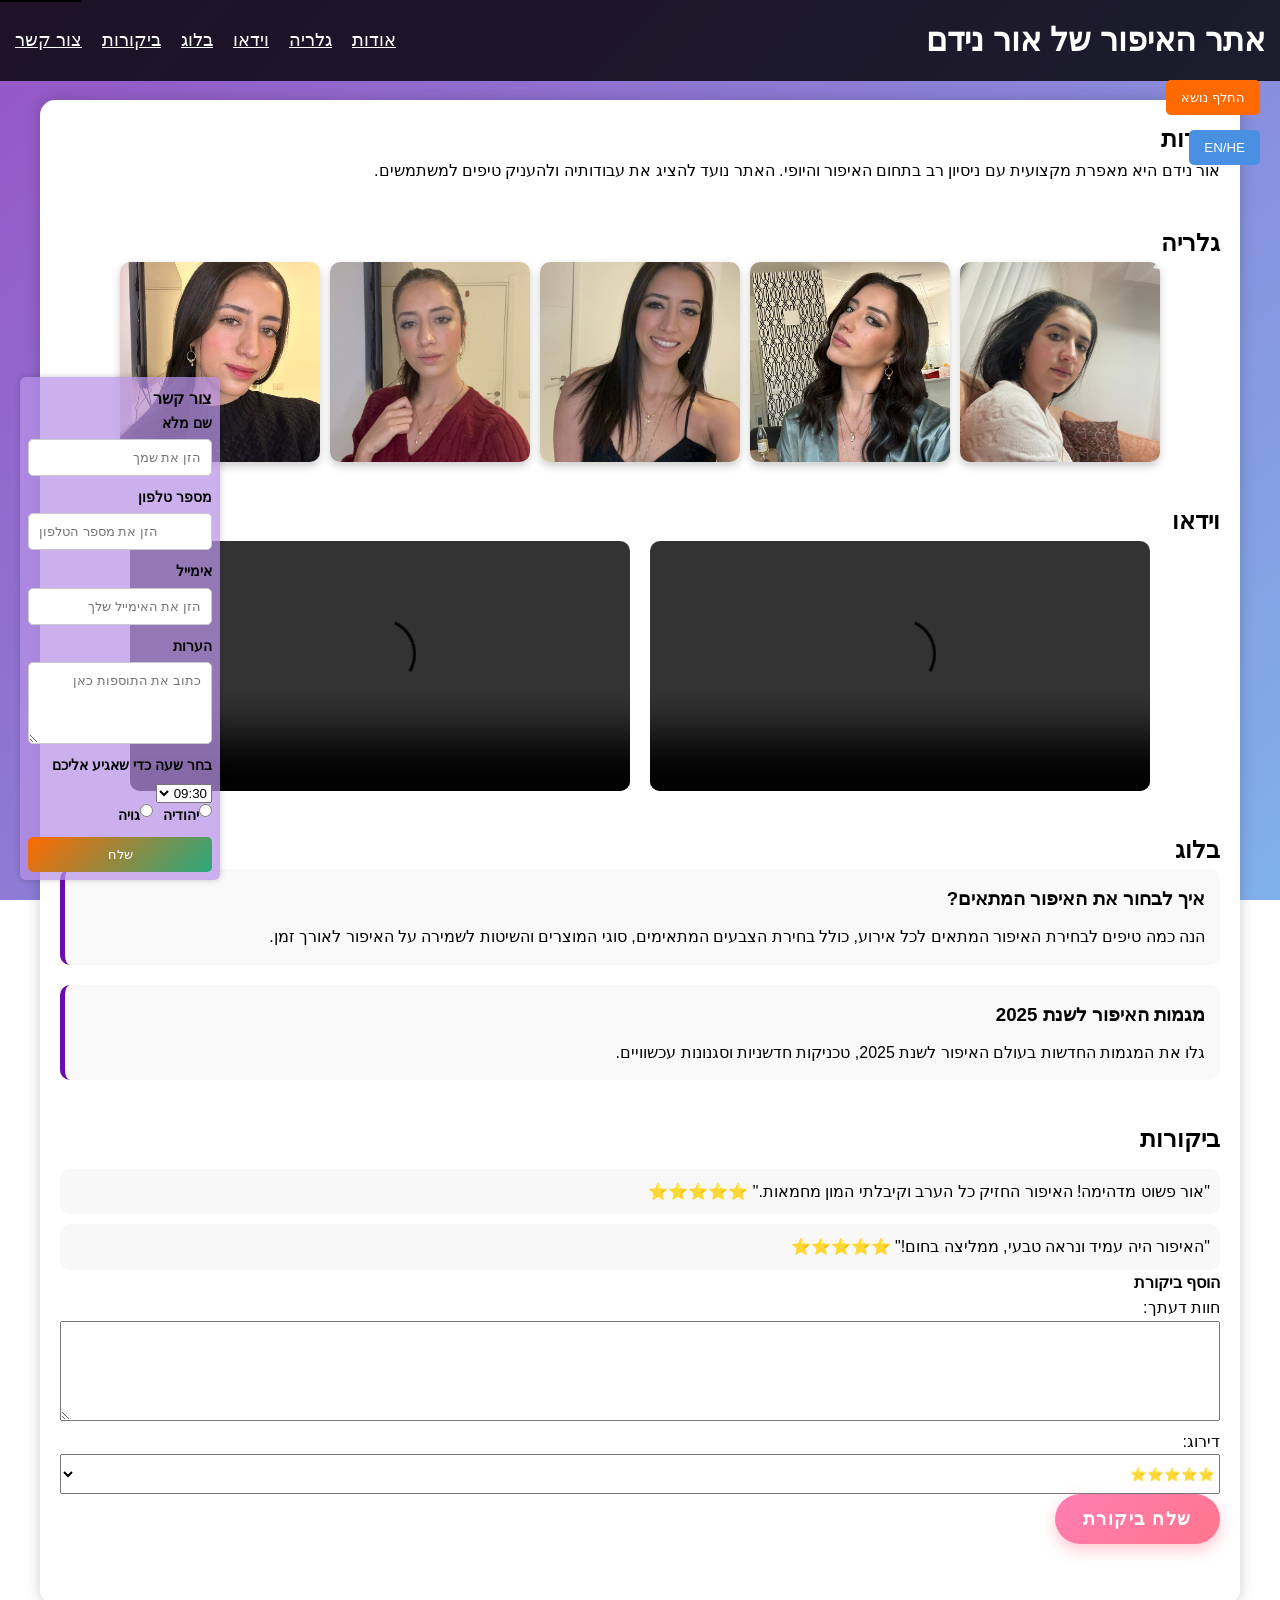
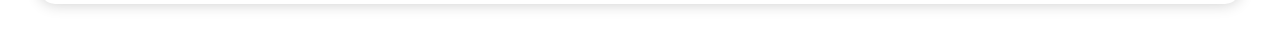
==== אתר/index.html @ 0e1a85c6 "Update and rename Index.html to index.html" ====
<!DOCTYPE html>
<html lang="he" dir="rtl">
<head>
    <meta charset="UTF-8">
    <meta name="viewport" content="width=device-width, initial-scale=1.0">
    <meta http-equiv="X-UA-Compatible" content="IE=edge">
    <title>אתר איפור מקצועי - גרסה מתקדמת</title>
    <!-- Inline CSS with accessibility, advanced features, and mobile responsiveness -->
    <style>
        /* 1 */ /* Reset and base styles */
        * {
            margin: 0;
            padding: 0;
            box-sizing: border-box;
            font-family: Arial, sans-serif;
        }
        /* 6 */ 
        /* Body styles */
        body {
          background: linear-gradient(135deg, rgba(106, 13, 173, 0.7), rgba(74, 144, 226, 0.7)), 
                      url('orimage.jpg'); /* החלף בכתובת התמונה שלך */
          background-size: cover; /* התאמת התמונה לגודל המסך */
          background-position: center; /* מיקום התמונה במרכז */
          background-attachment: fixed; /* תמונה קבועה בגלילה */
          color: #fff;
          line-height: 1.6;
          overflow-x: hidden;
          font-family: 'Arial', sans-serif;
}

        /* 12 */
        /* Skip Link for Accessibility */
        .skip-link {
            position: absolute;
            top: -40px;
            left: 0;
            background: #000;
            color: #fff;
            padding: 8px;
            z-index: 100;
            transition: top 0.3s;
        }
        .skip-link:focus {
            top: 0;
        }
        /* 21 */
        /* Header styles */
        header {
            background: rgba(0, 0, 0, 0.8);
            padding: 15px;
            position: fixed;
            width: 100%;
            top: 0;
            left: 0;
            z-index: 1000;
            display: flex;
            align-items: center;
            justify-content: space-between;
        }
        /* 29 */
        /* Hamburger Menu styles for mobile */
        #hamburger {
            display: none;
            background: none;
            border: none;
            font-size: 24px;
            color: #fff;
            cursor: pointer;
        }
        /* 35 */
        /* Navigation styles */
        nav {
            margin-top: 0;
        }
        nav ul {
            list-style: none;
            display: flex;
            gap: 20px;
        }
        nav a {
            color: #fff;
            font-size: 18px;
            transition: color 0.3s;
        }
        nav a:hover,
        nav a:focus {
            color: #ffcc00;
        }
        /* 47 */
        /* Main content area */
        main {
            max-width: 1200px;
            margin: 100px auto 40px auto;
            background: #fff;
            color: #000;
            padding: 20px;
            border-radius: 15px;
            box-shadow: 0 0 15px rgba(0, 0, 0, 0.2);
        }
        /* 56 */
        /* Sections styling */
        section {
            margin-bottom: 40px;
        }
        /* 60 */
        /* Gallery styles */
        
    .gallery {
        display: flex;
        flex-wrap: wrap;
        justify-content: center;
        gap: 10px; /* מרווחים בין התמונות */
    }

    .gallery img {
        width: 200px; /* שנה לגודל הרצוי */
        height: 200px; /* שנה לגודל הרצוי */
        object-fit: cover; /* חיתוך ושמירה על פרופורציה */
        border-radius: 10px; /* אופציונלי - פינות מעוגלות */
        box-shadow: 0 4px 8px rgba(0, 0, 0, 0.2); /* צל כדי להבליט */
        transition: transform 0.3s ease-in-out;
    }

    .gallery img:hover {
        transform: scale(1.1); /* אפקט הגדלה בריחוף */
    }

        .gallery img:hover,
        .gallery img:focus {
            transform: scale(1.1);
        }
        /* 72 */
        /* Video container styles */
        .video-container {
            display: flex;
            flex-wrap: wrap;
            gap: 20px;
            justify-content: center;
        }
        .video-container video {
            width: 100%;
            max-width: 500px;
            border-radius: 10px;
            transition: transform 0.3s;
        }
        .video-container video:hover,
        .video-container video:focus {
            transform: scale(1.05);
        }
        /* 85 */
        /* Blog article styles */
        article {
            margin-bottom: 20px;
            padding: 15px;
            border-left: 5px solid #6a0dad;
            background: #f9f9f9;
            border-radius: 10px;
        }
        article h3 {
            margin-bottom: 10px;
        }
        /* 93 */
        /* Reviews section styles */
        .review {
            background: #f8f8f8;
            padding: 10px;
            border-radius: 10px;
            margin-top: 10px;
        }
        /* 98 */
        /* Floating Contact Form styles */
        .floating-form {
            position: fixed;
            bottom: 20px;
            left: 20px;
            background: #b893e7b9;
            padding: 8px; /* הקטנת הריווח הפנימי עוד יותר */
            border-radius: 6px; /* פינות פחות מעוגלות */
            color: #000;
            box-shadow: 0 0 6px rgba(0, 0, 0, 0.2); /* צל יותר עדין */
            width: 200px; /* הקטנת הרוחב */
            font-size: 14px; /* הקטנת גודל הטקסט */
        }
        .floating-form label {
            display: block;
            margin-bottom: 5px;
            font-weight: bold;
        }
        .floating-form input,
        .floating-form textarea {
            display: block;
            width: 100%;
            margin-bottom: 10px;
            padding: 10px;
            border-radius: 5px;
            border: 1px solid #ccc;
        }
        .radio-group {
              display: flex;
              align-items: center;
              gap: 10px; /* רווח בין האלמנטים */
        }
        .radio-group label {
            display: flex;
            align-items: center;
        }
        .floating-form button {
            background: linear-gradient(135deg, #ff6a00, #2aa87e); /* רקע עם גרדיאנט בזווית של 135 מעלות, מצבע כתום לירוק */
            color: #fff; /* צבע הטקסט - לבן */
            border: none; /* מסיר את המסגרת של הכפתור */
            padding: 10px; /* מוסיף ריווח פנימי בתוך הכפתור */
            width: 100%; /* הכפתור יתפוס את כל הרוחב של האלמנט ההורה שלו */
            border-radius: 5px; /* מעגל את הפינות של הכפתור */
            cursor: pointer; /* משנה את הסמן ליד כאשר מעבירים עליו */
            transition: transform 0.3s; /* מוסיף אנימציה כאשר הכפתור משתנה בגודל (לדוגמה, כאשר לוחצים עליו) */
        }
        .floating-form button:hover,
        .floating-form button:focus {
            transform: scale(1.05);
        }
        /* 121 */
        /* Scroll-to-top button styles */
        #scrollToTop {
            position: fixed;
            bottom: 100px;
            right: 20px;
            background: #6a0dad;
            color: #fff;
            padding: 10px;
            border: none;
            border-radius: 50%;
            cursor: pointer;
            display: none;
            z-index: 1000;
            transition: background 0.3s;
        }
        #scrollToTop:hover,
        #scrollToTop:focus {
            background: #3614cc;    /* כפתור חזרה למעלה  */
        }
        /* 133 */
        /* Modal for gallery images */
        .modal {
            display: none;
            position: fixed;
            z-index: 1500;
            left: 0;
            top: 0;
            width: 100%;
            height: 100%;
            overflow: auto;
            background-color: rgba(0, 0, 0, 0.8);
        }
        .modal-content {
            margin: 5% auto;
            display: block;
            width: 80%;
            max-width: 700px;
            border-radius: 10px;
        }
        .modal-close {
            position: absolute;
            top: 20px;
            right: 35px;
            color: #fff;
            font-size: 40px;
            font-weight: bold;
            transition: color 0.3s;
            cursor: pointer;
        }
        .modal-close:hover,
        .modal-close:focus {
            color: #ff6a00;
        }
        /* 149 */
        /* Theme toggle button styles */
        #themeToggle {
            position: fixed;
            top: 80px;
            right: 20px;
            background: #ff6a00;
            color: #fff;
            padding: 10px 15px;
            border: none;
            border-radius: 5px;
            cursor: pointer;
            z-index: 1000;
            transition: background 0.3s;
        }
        #themeToggle:hover,
        #themeToggle:focus {
            background: #6a0dad;
        }
        /* 158 */
        /* Responsive design for smaller screens */
        @media (max-width: 768px) {
            nav ul {
                display: none;
                flex-direction: column;
                align-items: center;
                width: 100%;
                background: rgba(0, 0, 0, 0.9);
                position: absolute;
                top: 60px;
                left: 0;
            }
            nav ul.active {
                display: flex;
            }
            #hamburger {
                display: block;
            }
            .floating-form {
                width: 90%;
                right: 5%;
            }
            .video-container {
                flex-direction: column;
                align-items: center;
            }
        }
        /* 173 */
        /* Dark theme styles */
        body.dark {
            background: #121212;
            color: #e0e0e0;
        }
        body.dark header {
            background: rgba(0, 0, 0, 0.9);
        }
        body.dark main {
            background: #1e1e1e;
            color: #e0e0e0;
        }
        body.dark .modal-close {
            color: #e0e0e0;
        }
        /* 181 */
    </style>
    <!-- End of CSS -->
</head>
<body>
    <!-- 185: Skip link for accessibility -->
    <a href="#mainContent" class="skip-link">דלג לתוכן</a>
    <!-- 187: Header Section -->
    <header role="banner">
        <h1>אתר האיפור של אור נידם</h1>
        <!-- 190: Hamburger Menu Button for mobile -->
        <button id="hamburger" aria-label="תפריט"><span>&#9776;</span></button>
        <nav role="navigation" aria-label="תפריט ראשי">
            <ul>
                <li><a href="#about">אודות</a></li>
                <li><a href="#gallery">גלריה</a></li>
                <li><a href="#videos">וידאו</a></li>
                <li><a href="#blog">בלוג</a></li>
                <li><a href="#reviews">ביקורות</a></li>
                <li><a href="#contact">צור קשר</a></li>
            </ul>
        </nav>
    </header>
    <!-- 203: Main Content Area -->
    <main id="mainContent">
        <!-- 205: About Section -->
        <section id="about" tabindex="0">
            <h2>אודות</h2>
            <p>אור נידם היא מאפרת מקצועית עם ניסיון רב בתחום האיפור והיופי. האתר נועד להציג את עבודותיה ולהעניק טיפים למשתמשים.</p>
        </section>
        <!-- 211: Gallery Section with modal functionality -->
        <section id="gallery" tabindex="0">
            <h2>גלריה</h2>
            <div class="gallery">
                <img src="orImage.jpg" alt="איפור דוגמנית" loading="lazy" tabindex="0">
                <img src="OrIm.jpg" alt="איפור ערב" loading="lazy" tabindex="0">
                <img src="OrIm2.jpg" alt="איפור כלות" loading="lazy" tabindex="0">
                <img src="OrIm3.jpg" alt="איפור אישי" loading="lazy" tabindex="0">
                <img src="OrIm4.jpg" alt="איפור טבעי" loading="lazy" tabindex="0">
            </div>
        </section>
        <!-- 221: Videos Section -->
        <section id="videos" tabindex="0">
            <h2>וידאו</h2>
            <div class="video-container">
                <video controls aria-label="וידאו הדגמה 1" tabindex="0">
                    <source src="vidOr2.mp4" type="video/mp4">
                    הדפדפן שלך אינו תומך בווידאו.
                </video>
                <video controls aria-label="וידאו הדגמה 2" tabindex="0">
                    <source src="vidOr.mp4" type="video/mp4">
                    הדפדפן שלך אינו תומך בווידאו.
                </video>
            </div>
        </section>
        <!-- 233: Blog Section -->
        <section id="blog" tabindex="0">
            <h2>בלוג</h2>
            <article>
                <h3>איך לבחור את האיפור המתאים?</h3>
                <p>הנה כמה טיפים לבחירת האיפור המתאים לכל אירוע, כולל בחירת הצבעים המתאימים, סוגי המוצרים והשיטות לשמירה על האיפור לאורך זמן.</p>
            </article>
            <article>
                <h3>מגמות האיפור לשנת 2025</h3>
                <p>גלו את המגמות החדשות בעולם האיפור לשנת 2025, טכניקות חדשניות וסגנונות עכשוויים.</p>
            </article>
        </section>
        <!-- 245: Reviews Section -->
        <section id="reviews" tabindex="0">
            <h2>ביקורות</h2>
            <div id="reviews-list">
                <div class="review">
                    <p>"אור פשוט מדהימה! האיפור החזיק כל הערב וקיבלתי המון מחמאות." ⭐⭐⭐⭐⭐</p>
                </div>
                <div class="review">
                    <p>"האיפור היה עמיד ונראה טבעי, ממליצה בחום!" ⭐⭐⭐⭐⭐</p>
                </div>
            </div>
            
            <p><strong>הוסף ביקורת</strong></p>
            <form id="review-form">
                <label for="review-text">חוות דעתך:</label>
                <textarea id="review-text" required style="width: 100%; height: 100px; box-sizing: border-box;"></textarea>

                <label for="rating">דירוג:</label>
                  <select id="rating" required style="width: 100%; height: 40px; box-sizing: border-box;">
                    <option value="5">⭐⭐⭐⭐⭐</option>
                    <option value="4">⭐⭐⭐⭐</option>
                    <option value="3">⭐⭐⭐</option>
                    <option value="2">⭐⭐</option>
                    <option value="1">⭐</option>
                </select>
                
                <button type="submit" style="
            background: linear-gradient(135deg, #ff7eb3, #ff758c);
            color: white;
            font-size: 18px;
            font-weight: bold;
            padding: 14px 28px;
            border: none;
            border-radius: 50px;
            cursor: pointer;
            transition: all 0.4s ease-in-out;
            box-shadow: 0 6px 15px rgba(255, 117, 140, 0.4);
            text-transform: uppercase;
            letter-spacing: 1.5px;
            position: relative;
            overflow: hidden;
        " onmouseover="this.style.background='linear-gradient(135deg, #ff758c, #ff7eb3)'; 
                       this.style.transform='scale(1.1)'; 
                       this.style.boxShadow='0 8px 20px rgba(255, 117, 140, 0.6)';" 
          onmouseout="this.style.background='linear-gradient(135deg, #ff7eb3, #ff758c)'; 
                       this.style.transform='scale(1)'; 
                       this.style.boxShadow='0 6px 15px rgba(255, 117, 140, 0.4)';">
            <span style="position: relative; z-index: 2;">שלח ביקורת</span>
        </button>
            </form>
        </section>        
    </main>
    <!-- 255: Floating Contact Form -->
    <aside class="floating-form" id="contact" aria-label="טופס יצירת קשר">
        <h3>צור קשר</h3>
        <form action="#" method="post" novalidate>
            <label for="fullname">שם מלא</label>
            <input type="text" id="fullname" name="fullname" placeholder="הזן את שמך" required>
            <label for="phone">מספר טלפון</label>
            <input type="tel" id="phone" name="phone" placeholder="הזן את מספר הטלפון" required>
            <label for="email">אימייל</label>
            <input type="email" id="email" name="email" placeholder="הזן את האימייל שלך" required>
            <label for="comments">הערות</label>
            <textarea id="comments" name="comments" placeholder="כתוב את התוספות כאן" rows="4"></textarea>
            <label for="comments">בחר שעה כדי שאגיע אליכם</label>
            <select name="country" id="country">
                <option value="09:30">09:30</option>
                <option value="10:30">10:30</option>
                <option value="11:30">11:30</option>
                <option value="12:30">12:30</option>
                <option value="13:30">13:30</option>
                <option value="14:30">14:30</option>
                <option value="15:30">15:30</option>
                <option value="16:30">16:30</option>
                <option value="17:30">17:30</option>
                <option value="18:30">18:30</option>
                <option value="19:30">19:30</option>
                <option value="20:30">20:30</option>
            </select>
            <div class="radio-group">
                <label><input type="radio" name="gender" value="male"> יהודיה</label>
                <label><input type="radio" name="gender" value="female"> גויה</label>
            </div>
            <label for="comments"></label>
            <button type="submit">שלח</button>
        </form>
    </aside>
    <!-- 268: Scroll-to-top button -->
    <button id="scrollToTop" aria-label="חזרה למעלה">↑</button>
    <!-- 270: Modal for Gallery Images -->
    <div id="imageModal" class="modal" role="dialog" aria-modal="true" aria-labelledby="modalTitle">
        <span class="modal-close" id="modalClose" aria-label="סגור">&times;</span>
        <img class="modal-content" id="modalImage" alt="תצוגה מוגדלת">
    </div>
    <!-- 276: Theme Toggle Button -->
    <button id="themeToggle" aria-label="החלף נושא">החלף נושא</button>
    <!-- 278: JavaScript for interactivity -->
    <script>
          document.getElementById("review-form").addEventListener("submit", function(event) {
        event.preventDefault();
        
        let reviewText = document.getElementById("review-text").value;
        let rating = document.getElementById("rating").value;
        
        if (reviewText.trim() !== "") {
            let reviewDiv = document.createElement("div");
            reviewDiv.classList.add("review");
            reviewDiv.innerHTML = `<p>"${reviewText}" ${'⭐'.repeat(rating)}</p>`;
            
            document.getElementById("reviews-list").appendChild(reviewDiv);
            
            document.getElementById("review-form").reset();
        }
    });
        // Theme toggle functionality
        const themeToggle = document.getElementById('themeToggle');
        themeToggle.addEventListener('click', () => {
            document.body.classList.toggle('dark');
        });
        // Scroll-to-top functionality
        const scrollToTopBtn = document.getElementById('scrollToTop');
        window.addEventListener('scroll', () => {
            if (window.pageYOffset > 300) {
                scrollToTopBtn.style.display = 'block';
            } else {
                scrollToTopBtn.style.display = 'none';
            }
        });
        scrollToTopBtn.addEventListener('click', () => {
            window.scrollTo({ top: 0, behavior: 'smooth' });
        });
        // Gallery modal functionality
        const modal = document.getElementById('imageModal');
        const modalImg = document.getElementById('modalImage');
        const modalClose = document.getElementById('modalClose');
        const galleryImages = document.querySelectorAll('.gallery img');
        galleryImages.forEach(img => {
            img.addEventListener('click', () => {
                modal.style.display = 'block';
                modalImg.src = img.src;
            });
            img.addEventListener('keypress', (e) => {
                if (e.key === 'Enter') {
                    modal.style.display = 'block';
                    modalImg.src = img.src;
                }
            });
        });
        modalClose.addEventListener('click', () => {
            modal.style.display = 'none';
        });
        modal.addEventListener('click', (e) => {
            if (e.target === modal) {
                modal.style.display = 'none';
            }
        });
        // Form validation
        const form = document.querySelector('.floating-form form');
        form.addEventListener('submit', (e) => {
            e.preventDefault();
            const fullname = document.getElementById('fullname');
            const phone = document.getElementById('phone');
            const email = document.getElementById('email');
            if (!fullname.value || !phone.value || !email.value) {
                alert('אנא מלא את כל השדות החיוניים.');
                return;
            }
            alert('הטופס נשלח בהצלחה!');
            form.reset();
        });
        // Accessibility: focus management for modal
        modal.addEventListener('keydown', (e) => {
            if (e.key === 'Escape') {
                modal.style.display = 'none';
            }
        });
        // Language toggle (Hebrew/English)
        const languageToggle = document.createElement('button');
        languageToggle.id = 'languageToggle';
        languageToggle.innerText = 'EN/HE';
        languageToggle.style.position = 'fixed';
        languageToggle.style.top = '130px';
        languageToggle.style.right = '20px';
        languageToggle.style.background = '#4a90e2';
        languageToggle.style.color = '#fff';
        languageToggle.style.padding = '10px 15px';
        languageToggle.style.border = 'none';
        languageToggle.style.borderRadius = '5px';
        languageToggle.style.cursor = 'pointer';
        languageToggle.addEventListener('click', () => {
            document.documentElement.lang = document.documentElement.lang === 'he' ? 'en' : 'he';
            alert('שפת האתר הוחלפה ל' + (document.documentElement.lang === 'he' ? 'עברית' : 'אנגלית'));
        });
        document.body.appendChild(languageToggle);
        // Hamburger menu functionality for mobile
        const hamburger = document.getElementById('hamburger');
        const navUl = document.querySelector('nav ul');
        hamburger.addEventListener('click', () => {
            navUl.classList.toggle('active');
        });
    </script>
    <!-- End of JavaScript -->
    
</body>
</html>
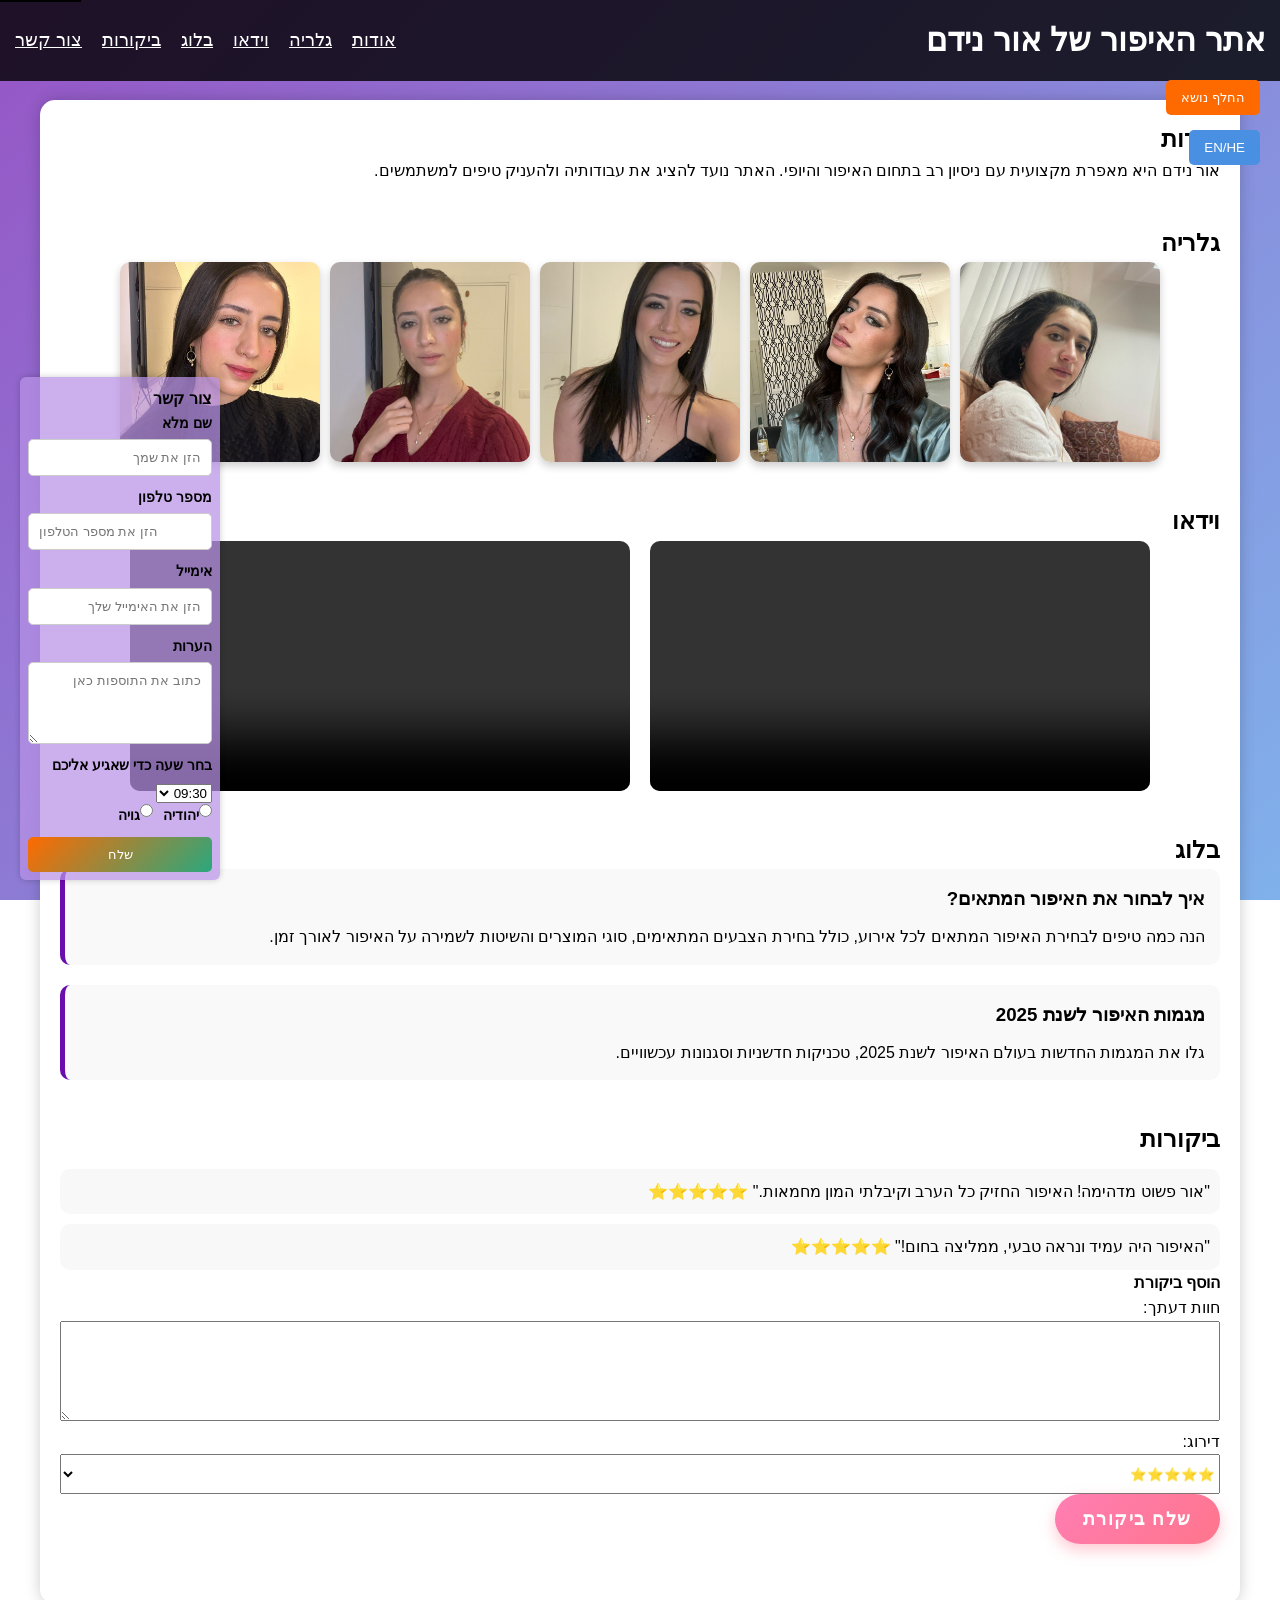
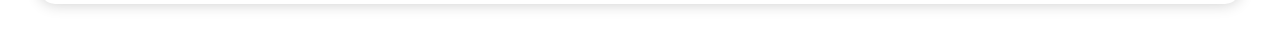
==== commit 9c7bb4fe: "חילוק לקבצים" ====
--- a/אתר/index.html
+++ b/אתר/index.html
@@ -1,343 +1,12 @@
 <!DOCTYPE html>
 <html lang="he" dir="rtl">
 <head>
+    <link rel="stylesheet" href="./style.css">
     <meta charset="UTF-8">
     <meta name="viewport" content="width=device-width, initial-scale=1.0">
     <meta http-equiv="X-UA-Compatible" content="IE=edge">
     <title>אתר איפור מקצועי - גרסה מתקדמת</title>
-    <!-- Inline CSS with accessibility, advanced features, and mobile responsiveness -->
-    <style>
-        /* 1 */ /* Reset and base styles */
-        * {
-            margin: 0;
-            padding: 0;
-            box-sizing: border-box;
-            font-family: Arial, sans-serif;
-        }
-        /* 6 */ 
-        /* Body styles */
-        body {
-          background: linear-gradient(135deg, rgba(106, 13, 173, 0.7), rgba(74, 144, 226, 0.7)), 
-                      url('orimage.jpg'); /* החלף בכתובת התמונה שלך */
-          background-size: cover; /* התאמת התמונה לגודל המסך */
-          background-position: center; /* מיקום התמונה במרכז */
-          background-attachment: fixed; /* תמונה קבועה בגלילה */
-          color: #fff;
-          line-height: 1.6;
-          overflow-x: hidden;
-          font-family: 'Arial', sans-serif;
-}
-
-        /* 12 */
-        /* Skip Link for Accessibility */
-        .skip-link {
-            position: absolute;
-            top: -40px;
-            left: 0;
-            background: #000;
-            color: #fff;
-            padding: 8px;
-            z-index: 100;
-            transition: top 0.3s;
-        }
-        .skip-link:focus {
-            top: 0;
-        }
-        /* 21 */
-        /* Header styles */
-        header {
-            background: rgba(0, 0, 0, 0.8);
-            padding: 15px;
-            position: fixed;
-            width: 100%;
-            top: 0;
-            left: 0;
-            z-index: 1000;
-            display: flex;
-            align-items: center;
-            justify-content: space-between;
-        }
-        /* 29 */
-        /* Hamburger Menu styles for mobile */
-        #hamburger {
-            display: none;
-            background: none;
-            border: none;
-            font-size: 24px;
-            color: #fff;
-            cursor: pointer;
-        }
-        /* 35 */
-        /* Navigation styles */
-        nav {
-            margin-top: 0;
-        }
-        nav ul {
-            list-style: none;
-            display: flex;
-            gap: 20px;
-        }
-        nav a {
-            color: #fff;
-            font-size: 18px;
-            transition: color 0.3s;
-        }
-        nav a:hover,
-        nav a:focus {
-            color: #ffcc00;
-        }
-        /* 47 */
-        /* Main content area */
-        main {
-            max-width: 1200px;
-            margin: 100px auto 40px auto;
-            background: #fff;
-            color: #000;
-            padding: 20px;
-            border-radius: 15px;
-            box-shadow: 0 0 15px rgba(0, 0, 0, 0.2);
-        }
-        /* 56 */
-        /* Sections styling */
-        section {
-            margin-bottom: 40px;
-        }
-        /* 60 */
-        /* Gallery styles */
-        
-    .gallery {
-        display: flex;
-        flex-wrap: wrap;
-        justify-content: center;
-        gap: 10px; /* מרווחים בין התמונות */
-    }
-
-    .gallery img {
-        width: 200px; /* שנה לגודל הרצוי */
-        height: 200px; /* שנה לגודל הרצוי */
-        object-fit: cover; /* חיתוך ושמירה על פרופורציה */
-        border-radius: 10px; /* אופציונלי - פינות מעוגלות */
-        box-shadow: 0 4px 8px rgba(0, 0, 0, 0.2); /* צל כדי להבליט */
-        transition: transform 0.3s ease-in-out;
-    }
-
-    .gallery img:hover {
-        transform: scale(1.1); /* אפקט הגדלה בריחוף */
-    }
-
-        .gallery img:hover,
-        .gallery img:focus {
-            transform: scale(1.1);
-        }
-        /* 72 */
-        /* Video container styles */
-        .video-container {
-            display: flex;
-            flex-wrap: wrap;
-            gap: 20px;
-            justify-content: center;
-        }
-        .video-container video {
-            width: 100%;
-            max-width: 500px;
-            border-radius: 10px;
-            transition: transform 0.3s;
-        }
-        .video-container video:hover,
-        .video-container video:focus {
-            transform: scale(1.05);
-        }
-        /* 85 */
-        /* Blog article styles */
-        article {
-            margin-bottom: 20px;
-            padding: 15px;
-            border-left: 5px solid #6a0dad;
-            background: #f9f9f9;
-            border-radius: 10px;
-        }
-        article h3 {
-            margin-bottom: 10px;
-        }
-        /* 93 */
-        /* Reviews section styles */
-        .review {
-            background: #f8f8f8;
-            padding: 10px;
-            border-radius: 10px;
-            margin-top: 10px;
-        }
-        /* 98 */
-        /* Floating Contact Form styles */
-        .floating-form {
-            position: fixed;
-            bottom: 20px;
-            left: 20px;
-            background: #b893e7b9;
-            padding: 8px; /* הקטנת הריווח הפנימי עוד יותר */
-            border-radius: 6px; /* פינות פחות מעוגלות */
-            color: #000;
-            box-shadow: 0 0 6px rgba(0, 0, 0, 0.2); /* צל יותר עדין */
-            width: 200px; /* הקטנת הרוחב */
-            font-size: 14px; /* הקטנת גודל הטקסט */
-        }
-        .floating-form label {
-            display: block;
-            margin-bottom: 5px;
-            font-weight: bold;
-        }
-        .floating-form input,
-        .floating-form textarea {
-            display: block;
-            width: 100%;
-            margin-bottom: 10px;
-            padding: 10px;
-            border-radius: 5px;
-            border: 1px solid #ccc;
-        }
-        .radio-group {
-              display: flex;
-              align-items: center;
-              gap: 10px; /* רווח בין האלמנטים */
-        }
-        .radio-group label {
-            display: flex;
-            align-items: center;
-        }
-        .floating-form button {
-            background: linear-gradient(135deg, #ff6a00, #2aa87e); /* רקע עם גרדיאנט בזווית של 135 מעלות, מצבע כתום לירוק */
-            color: #fff; /* צבע הטקסט - לבן */
-            border: none; /* מסיר את המסגרת של הכפתור */
-            padding: 10px; /* מוסיף ריווח פנימי בתוך הכפתור */
-            width: 100%; /* הכפתור יתפוס את כל הרוחב של האלמנט ההורה שלו */
-            border-radius: 5px; /* מעגל את הפינות של הכפתור */
-            cursor: pointer; /* משנה את הסמן ליד כאשר מעבירים עליו */
-            transition: transform 0.3s; /* מוסיף אנימציה כאשר הכפתור משתנה בגודל (לדוגמה, כאשר לוחצים עליו) */
-        }
-        .floating-form button:hover,
-        .floating-form button:focus {
-            transform: scale(1.05);
-        }
-        /* 121 */
-        /* Scroll-to-top button styles */
-        #scrollToTop {
-            position: fixed;
-            bottom: 100px;
-            right: 20px;
-            background: #6a0dad;
-            color: #fff;
-            padding: 10px;
-            border: none;
-            border-radius: 50%;
-            cursor: pointer;
-            display: none;
-            z-index: 1000;
-            transition: background 0.3s;
-        }
-        #scrollToTop:hover,
-        #scrollToTop:focus {
-            background: #3614cc;    /* כפתור חזרה למעלה  */
-        }
-        /* 133 */
-        /* Modal for gallery images */
-        .modal {
-            display: none;
-            position: fixed;
-            z-index: 1500;
-            left: 0;
-            top: 0;
-            width: 100%;
-            height: 100%;
-            overflow: auto;
-            background-color: rgba(0, 0, 0, 0.8);
-        }
-        .modal-content {
-            margin: 5% auto;
-            display: block;
-            width: 80%;
-            max-width: 700px;
-            border-radius: 10px;
-        }
-        .modal-close {
-            position: absolute;
-            top: 20px;
-            right: 35px;
-            color: #fff;
-            font-size: 40px;
-            font-weight: bold;
-            transition: color 0.3s;
-            cursor: pointer;
-        }
-        .modal-close:hover,
-        .modal-close:focus {
-            color: #ff6a00;
-        }
-        /* 149 */
-        /* Theme toggle button styles */
-        #themeToggle {
-            position: fixed;
-            top: 80px;
-            right: 20px;
-            background: #ff6a00;
-            color: #fff;
-            padding: 10px 15px;
-            border: none;
-            border-radius: 5px;
-            cursor: pointer;
-            z-index: 1000;
-            transition: background 0.3s;
-        }
-        #themeToggle:hover,
-        #themeToggle:focus {
-            background: #6a0dad;
-        }
-        /* 158 */
-        /* Responsive design for smaller screens */
-        @media (max-width: 768px) {
-            nav ul {
-                display: none;
-                flex-direction: column;
-                align-items: center;
-                width: 100%;
-                background: rgba(0, 0, 0, 0.9);
-                position: absolute;
-                top: 60px;
-                left: 0;
-            }
-            nav ul.active {
-                display: flex;
-            }
-            #hamburger {
-                display: block;
-            }
-            .floating-form {
-                width: 90%;
-                right: 5%;
-            }
-            .video-container {
-                flex-direction: column;
-                align-items: center;
-            }
-        }
-        /* 173 */
-        /* Dark theme styles */
-        body.dark {
-            background: #121212;
-            color: #e0e0e0;
-        }
-        body.dark header {
-            background: rgba(0, 0, 0, 0.9);
-        }
-        body.dark main {
-            background: #1e1e1e;
-            color: #e0e0e0;
-        }
-        body.dark .modal-close {
-            color: #e0e0e0;
-        }
-        /* 181 */
-    </style>
-    <!-- End of CSS -->
+  
 </head>
 <body>
     <!-- 185: Skip link for accessibility -->
--- a/אתר/style.css
+++ b/אתר/style.css
@@ -0,0 +1,329 @@
+ /* 1 */ /* Reset and base styles */
+ * {
+    margin: 0;
+    padding: 0;
+    box-sizing: border-box;
+    font-family: Arial, sans-serif;
+}
+/* 6 */ 
+/* Body styles */
+body {
+  background: linear-gradient(135deg, rgba(106, 13, 173, 0.7), rgba(74, 144, 226, 0.7)), 
+              url('orimage.jpg'); /* החלף בכתובת התמונה שלך */
+  background-size: cover; /* התאמת התמונה לגודל המסך */
+  background-position: center; /* מיקום התמונה במרכז */
+  background-attachment: fixed; /* תמונה קבועה בגלילה */
+  color: #fff;
+  line-height: 1.6;
+  overflow-x: hidden;
+  font-family: 'Arial', sans-serif;
+}
+
+/* 12 */
+/* Skip Link for Accessibility */
+.skip-link {
+    position: absolute;
+    top: -40px;
+    left: 0;
+    background: #000;
+    color: #fff;
+    padding: 8px;
+    z-index: 100;
+    transition: top 0.3s;
+}
+.skip-link:focus {
+    top: 0;
+}
+/* 21 */
+/* Header styles */
+header {
+    background: rgba(0, 0, 0, 0.8);
+    padding: 15px;
+    position: fixed;
+    width: 100%;
+    top: 0;
+    left: 0;
+    z-index: 1000;
+    display: flex;
+    align-items: center;
+    justify-content: space-between;
+}
+/* 29 */
+/* Hamburger Menu styles for mobile */
+#hamburger {
+    display: none;
+    background: none;
+    border: none;
+    font-size: 24px;
+    color: #fff;
+    cursor: pointer;
+}
+/* 35 */
+/* Navigation styles */
+nav {
+    margin-top: 0;
+}
+nav ul {
+    list-style: none;
+    display: flex;
+    gap: 20px;
+}
+nav a {
+    color: #fff;
+    font-size: 18px;
+    transition: color 0.3s;
+}
+nav a:hover,
+nav a:focus {
+    color: #ffcc00;
+}
+/* 47 */
+/* Main content area */
+main {
+    max-width: 1200px;
+    margin: 100px auto 40px auto;
+    background: #fff;
+    color: #000;
+    padding: 20px;
+    border-radius: 15px;
+    box-shadow: 0 0 15px rgba(0, 0, 0, 0.2);
+}
+/* 56 */
+/* Sections styling */
+section {
+    margin-bottom: 40px;
+}
+/* 60 */
+/* Gallery styles */
+
+.gallery {
+display: flex;
+flex-wrap: wrap;
+justify-content: center;
+gap: 10px; /* מרווחים בין התמונות */
+}
+
+.gallery img {
+width: 200px; /* שנה לגודל הרצוי */
+height: 200px; /* שנה לגודל הרצוי */
+object-fit: cover; /* חיתוך ושמירה על פרופורציה */
+border-radius: 10px; /* אופציונלי - פינות מעוגלות */
+box-shadow: 0 4px 8px rgba(0, 0, 0, 0.2); /* צל כדי להבליט */
+transition: transform 0.3s ease-in-out;
+}
+
+.gallery img:hover {
+transform: scale(1.1); /* אפקט הגדלה בריחוף */
+}
+
+.gallery img:hover,
+.gallery img:focus {
+    transform: scale(1.1);
+}
+/* 72 */
+/* Video container styles */
+.video-container {
+    display: flex;
+    flex-wrap: wrap;
+    gap: 20px;
+    justify-content: center;
+}
+.video-container video {
+    width: 100%;
+    max-width: 500px;
+    border-radius: 10px;
+    transition: transform 0.3s;
+}
+.video-container video:hover,
+.video-container video:focus {
+    transform: scale(1.05);
+}
+/* 85 */
+/* Blog article styles */
+article {
+    margin-bottom: 20px;
+    padding: 15px;
+    border-left: 5px solid #6a0dad;
+    background: #f9f9f9;
+    border-radius: 10px;
+}
+article h3 {
+    margin-bottom: 10px;
+}
+/* 93 */
+/* Reviews section styles */
+.review {
+    background: #f8f8f8;
+    padding: 10px;
+    border-radius: 10px;
+    margin-top: 10px;
+}
+/* 98 */
+/* Floating Contact Form styles */
+.floating-form {
+    position: fixed;
+    bottom: 20px;
+    left: 20px;
+    background: #b893e7b9;
+    padding: 8px; /* הקטנת הריווח הפנימי עוד יותר */
+    border-radius: 6px; /* פינות פחות מעוגלות */
+    color: #000;
+    box-shadow: 0 0 6px rgba(0, 0, 0, 0.2); /* צל יותר עדין */
+    width: 200px; /* הקטנת הרוחב */
+    font-size: 14px; /* הקטנת גודל הטקסט */
+}
+.floating-form label {
+    display: block;
+    margin-bottom: 5px;
+    font-weight: bold;
+}
+.floating-form input,
+.floating-form textarea {
+    display: block;
+    width: 100%;
+    margin-bottom: 10px;
+    padding: 10px;
+    border-radius: 5px;
+    border: 1px solid #ccc;
+}
+.radio-group {
+      display: flex;
+      align-items: center;
+      gap: 10px; /* רווח בין האלמנטים */
+}
+.radio-group label {
+    display: flex;
+    align-items: center;
+}
+.floating-form button {
+    background: linear-gradient(135deg, #ff6a00, #2aa87e); /* רקע עם גרדיאנט בזווית של 135 מעלות, מצבע כתום לירוק */
+    color: #fff; /* צבע הטקסט - לבן */
+    border: none; /* מסיר את המסגרת של הכפתור */
+    padding: 10px; /* מוסיף ריווח פנימי בתוך הכפתור */
+    width: 100%; /* הכפתור יתפוס את כל הרוחב של האלמנט ההורה שלו */
+    border-radius: 5px; /* מעגל את הפינות של הכפתור */
+    cursor: pointer; /* משנה את הסמן ליד כאשר מעבירים עליו */
+    transition: transform 0.3s; /* מוסיף אנימציה כאשר הכפתור משתנה בגודל (לדוגמה, כאשר לוחצים עליו) */
+}
+.floating-form button:hover,
+.floating-form button:focus {
+    transform: scale(1.05);
+}
+/* 121 */
+/* Scroll-to-top button styles */
+#scrollToTop {
+    position: fixed;
+    bottom: 100px;
+    right: 20px;
+    background: #6a0dad;
+    color: #fff;
+    padding: 10px;
+    border: none;
+    border-radius: 50%;
+    cursor: pointer;
+    display: none;
+    z-index: 1000;
+    transition: background 0.3s;
+}
+#scrollToTop:hover,
+#scrollToTop:focus {
+    background: #3614cc;    /* כפתור חזרה למעלה  */
+}
+/* 133 */
+/* Modal for gallery images */
+.modal {
+    display: none;
+    position: fixed;
+    z-index: 1500;
+    left: 0;
+    top: 0;
+    width: 100%;
+    height: 100%;
+    overflow: auto;
+    background-color: rgba(0, 0, 0, 0.8);
+}
+.modal-content {
+    margin: 5% auto;
+    display: block;
+    width: 80%;
+    max-width: 700px;
+    border-radius: 10px;
+}
+.modal-close {
+    position: absolute;
+    top: 20px;
+    right: 35px;
+    color: #fff;
+    font-size: 40px;
+    font-weight: bold;
+    transition: color 0.3s;
+    cursor: pointer;
+}
+.modal-close:hover,
+.modal-close:focus {
+    color: #ff6a00;
+}
+/* 149 */
+/* Theme toggle button styles */
+#themeToggle {
+    position: fixed;
+    top: 80px;
+    right: 20px;
+    background: #ff6a00;
+    color: #fff;
+    padding: 10px 15px;
+    border: none;
+    border-radius: 5px;
+    cursor: pointer;
+    z-index: 1000;
+    transition: background 0.3s;
+}
+#themeToggle:hover,
+#themeToggle:focus {
+    background: #6a0dad;
+}
+/* 158 */
+/* Responsive design for smaller screens */
+@media (max-width: 768px) {
+    nav ul {
+        display: none;
+        flex-direction: column;
+        align-items: center;
+        width: 100%;
+        background: rgba(0, 0, 0, 0.9);
+        position: absolute;
+        top: 60px;
+        left: 0;
+    }
+    nav ul.active {
+        display: flex;
+    }
+    #hamburger {
+        display: block;
+    }
+    .floating-form {
+        width: 90%;
+        right: 5%;
+    }
+    .video-container {
+        flex-direction: column;
+        align-items: center;
+    }
+}
+/* 173 */
+/* Dark theme styles */
+body.dark {
+    background: #121212;
+    color: #e0e0e0;
+}
+body.dark header {
+    background: rgba(0, 0, 0, 0.9);
+}
+body.dark main {
+    background: #1e1e1e;
+    color: #e0e0e0;
+}
+body.dark .modal-close {
+    color: #e0e0e0;
+}
+/* 181 */
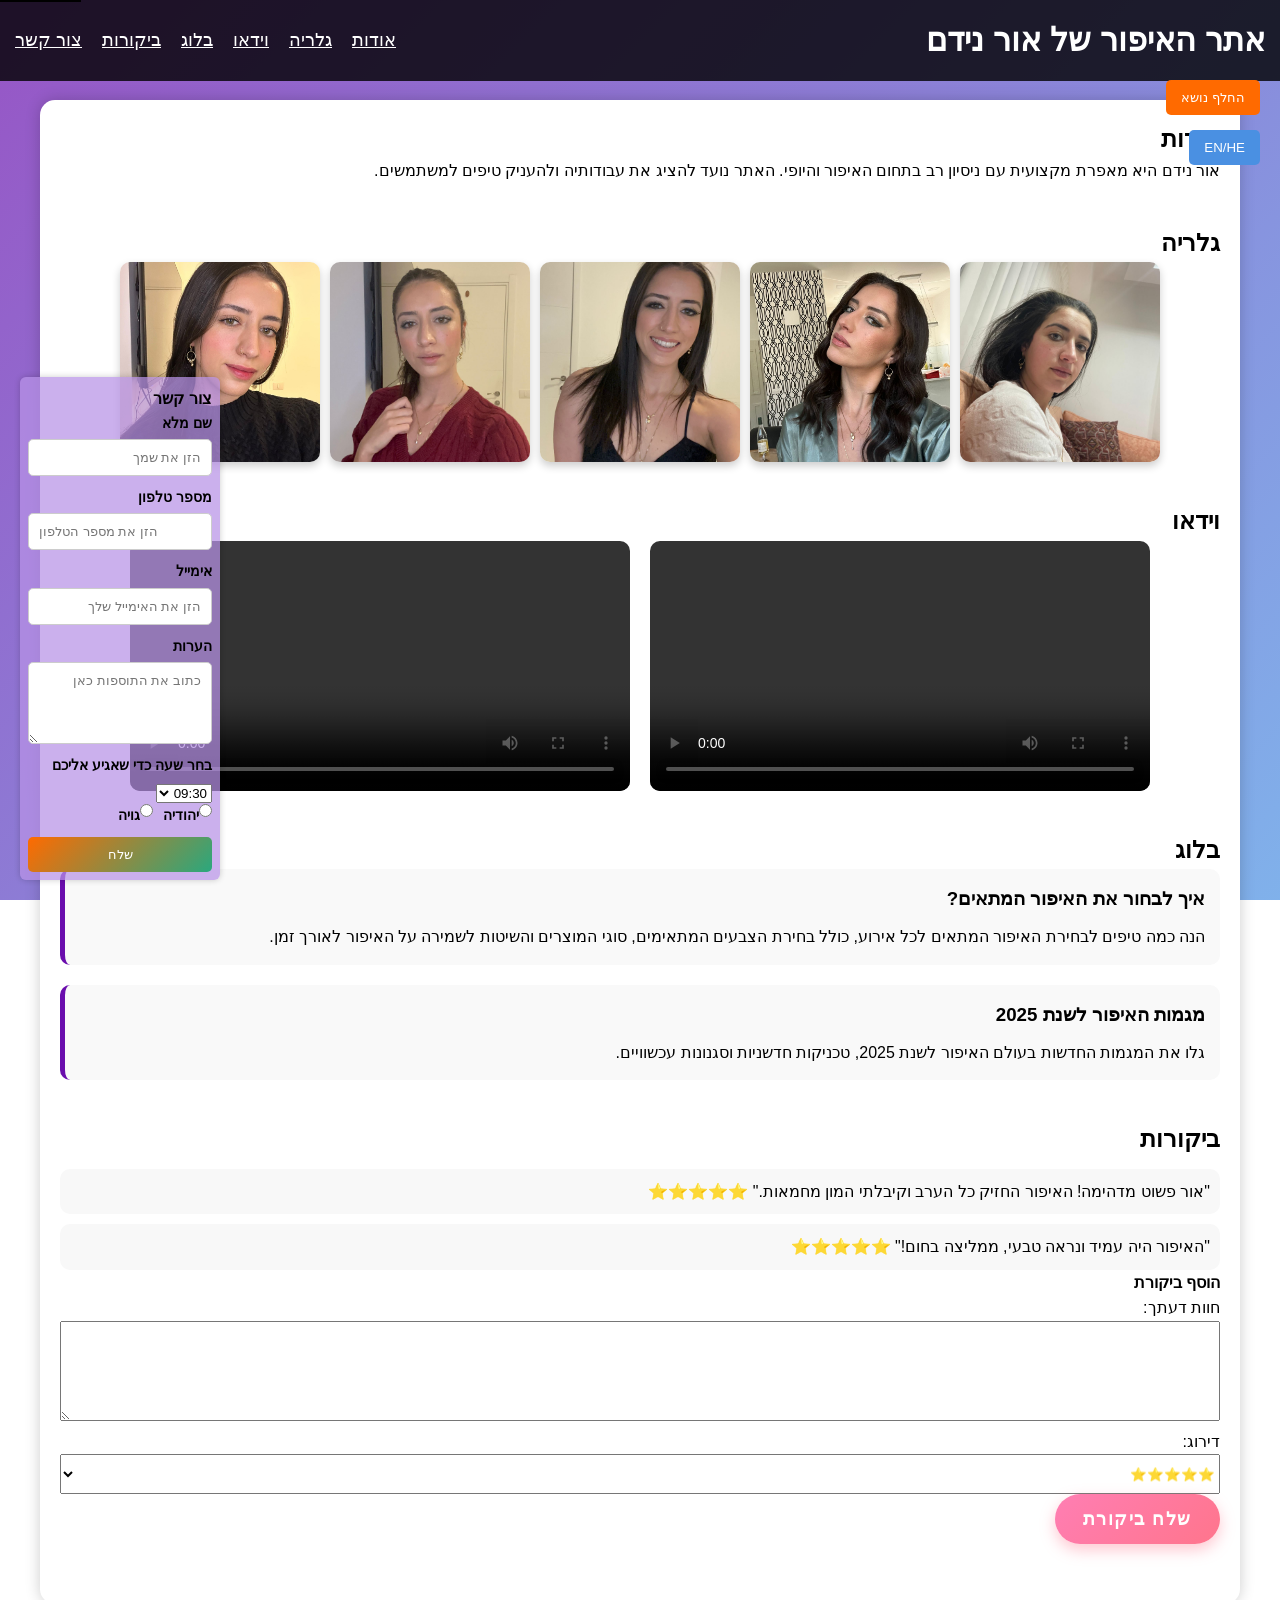
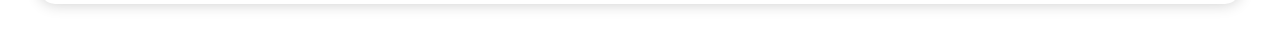
==== commit 4280abbf: "הוספת JS" ====
--- a/אתר/index.html
+++ b/אתר/index.html
@@ -168,110 +168,8 @@
     <!-- 276: Theme Toggle Button -->
     <button id="themeToggle" aria-label="החלף נושא">החלף נושא</button>
     <!-- 278: JavaScript for interactivity -->
-    <script>
-          document.getElementById("review-form").addEventListener("submit", function(event) {
-        event.preventDefault();
-        
-        let reviewText = document.getElementById("review-text").value;
-        let rating = document.getElementById("rating").value;
-        
-        if (reviewText.trim() !== "") {
-            let reviewDiv = document.createElement("div");
-            reviewDiv.classList.add("review");
-            reviewDiv.innerHTML = `<p>"${reviewText}" ${'⭐'.repeat(rating)}</p>`;
-            
-            document.getElementById("reviews-list").appendChild(reviewDiv);
-            
-            document.getElementById("review-form").reset();
-        }
-    });
-        // Theme toggle functionality
-        const themeToggle = document.getElementById('themeToggle');
-        themeToggle.addEventListener('click', () => {
-            document.body.classList.toggle('dark');
-        });
-        // Scroll-to-top functionality
-        const scrollToTopBtn = document.getElementById('scrollToTop');
-        window.addEventListener('scroll', () => {
-            if (window.pageYOffset > 300) {
-                scrollToTopBtn.style.display = 'block';
-            } else {
-                scrollToTopBtn.style.display = 'none';
-            }
-        });
-        scrollToTopBtn.addEventListener('click', () => {
-            window.scrollTo({ top: 0, behavior: 'smooth' });
-        });
-        // Gallery modal functionality
-        const modal = document.getElementById('imageModal');
-        const modalImg = document.getElementById('modalImage');
-        const modalClose = document.getElementById('modalClose');
-        const galleryImages = document.querySelectorAll('.gallery img');
-        galleryImages.forEach(img => {
-            img.addEventListener('click', () => {
-                modal.style.display = 'block';
-                modalImg.src = img.src;
-            });
-            img.addEventListener('keypress', (e) => {
-                if (e.key === 'Enter') {
-                    modal.style.display = 'block';
-                    modalImg.src = img.src;
-                }
-            });
-        });
-        modalClose.addEventListener('click', () => {
-            modal.style.display = 'none';
-        });
-        modal.addEventListener('click', (e) => {
-            if (e.target === modal) {
-                modal.style.display = 'none';
-            }
-        });
-        // Form validation
-        const form = document.querySelector('.floating-form form');
-        form.addEventListener('submit', (e) => {
-            e.preventDefault();
-            const fullname = document.getElementById('fullname');
-            const phone = document.getElementById('phone');
-            const email = document.getElementById('email');
-            if (!fullname.value || !phone.value || !email.value) {
-                alert('אנא מלא את כל השדות החיוניים.');
-                return;
-            }
-            alert('הטופס נשלח בהצלחה!');
-            form.reset();
-        });
-        // Accessibility: focus management for modal
-        modal.addEventListener('keydown', (e) => {
-            if (e.key === 'Escape') {
-                modal.style.display = 'none';
-            }
-        });
-        // Language toggle (Hebrew/English)
-        const languageToggle = document.createElement('button');
-        languageToggle.id = 'languageToggle';
-        languageToggle.innerText = 'EN/HE';
-        languageToggle.style.position = 'fixed';
-        languageToggle.style.top = '130px';
-        languageToggle.style.right = '20px';
-        languageToggle.style.background = '#4a90e2';
-        languageToggle.style.color = '#fff';
-        languageToggle.style.padding = '10px 15px';
-        languageToggle.style.border = 'none';
-        languageToggle.style.borderRadius = '5px';
-        languageToggle.style.cursor = 'pointer';
-        languageToggle.addEventListener('click', () => {
-            document.documentElement.lang = document.documentElement.lang === 'he' ? 'en' : 'he';
-            alert('שפת האתר הוחלפה ל' + (document.documentElement.lang === 'he' ? 'עברית' : 'אנגלית'));
-        });
-        document.body.appendChild(languageToggle);
-        // Hamburger menu functionality for mobile
-        const hamburger = document.getElementById('hamburger');
-        const navUl = document.querySelector('nav ul');
-        hamburger.addEventListener('click', () => {
-            navUl.classList.toggle('active');
-        });
-    </script>
+     <script src="./main.js"> </script>
+    
     <!-- End of JavaScript -->
     
 </body>
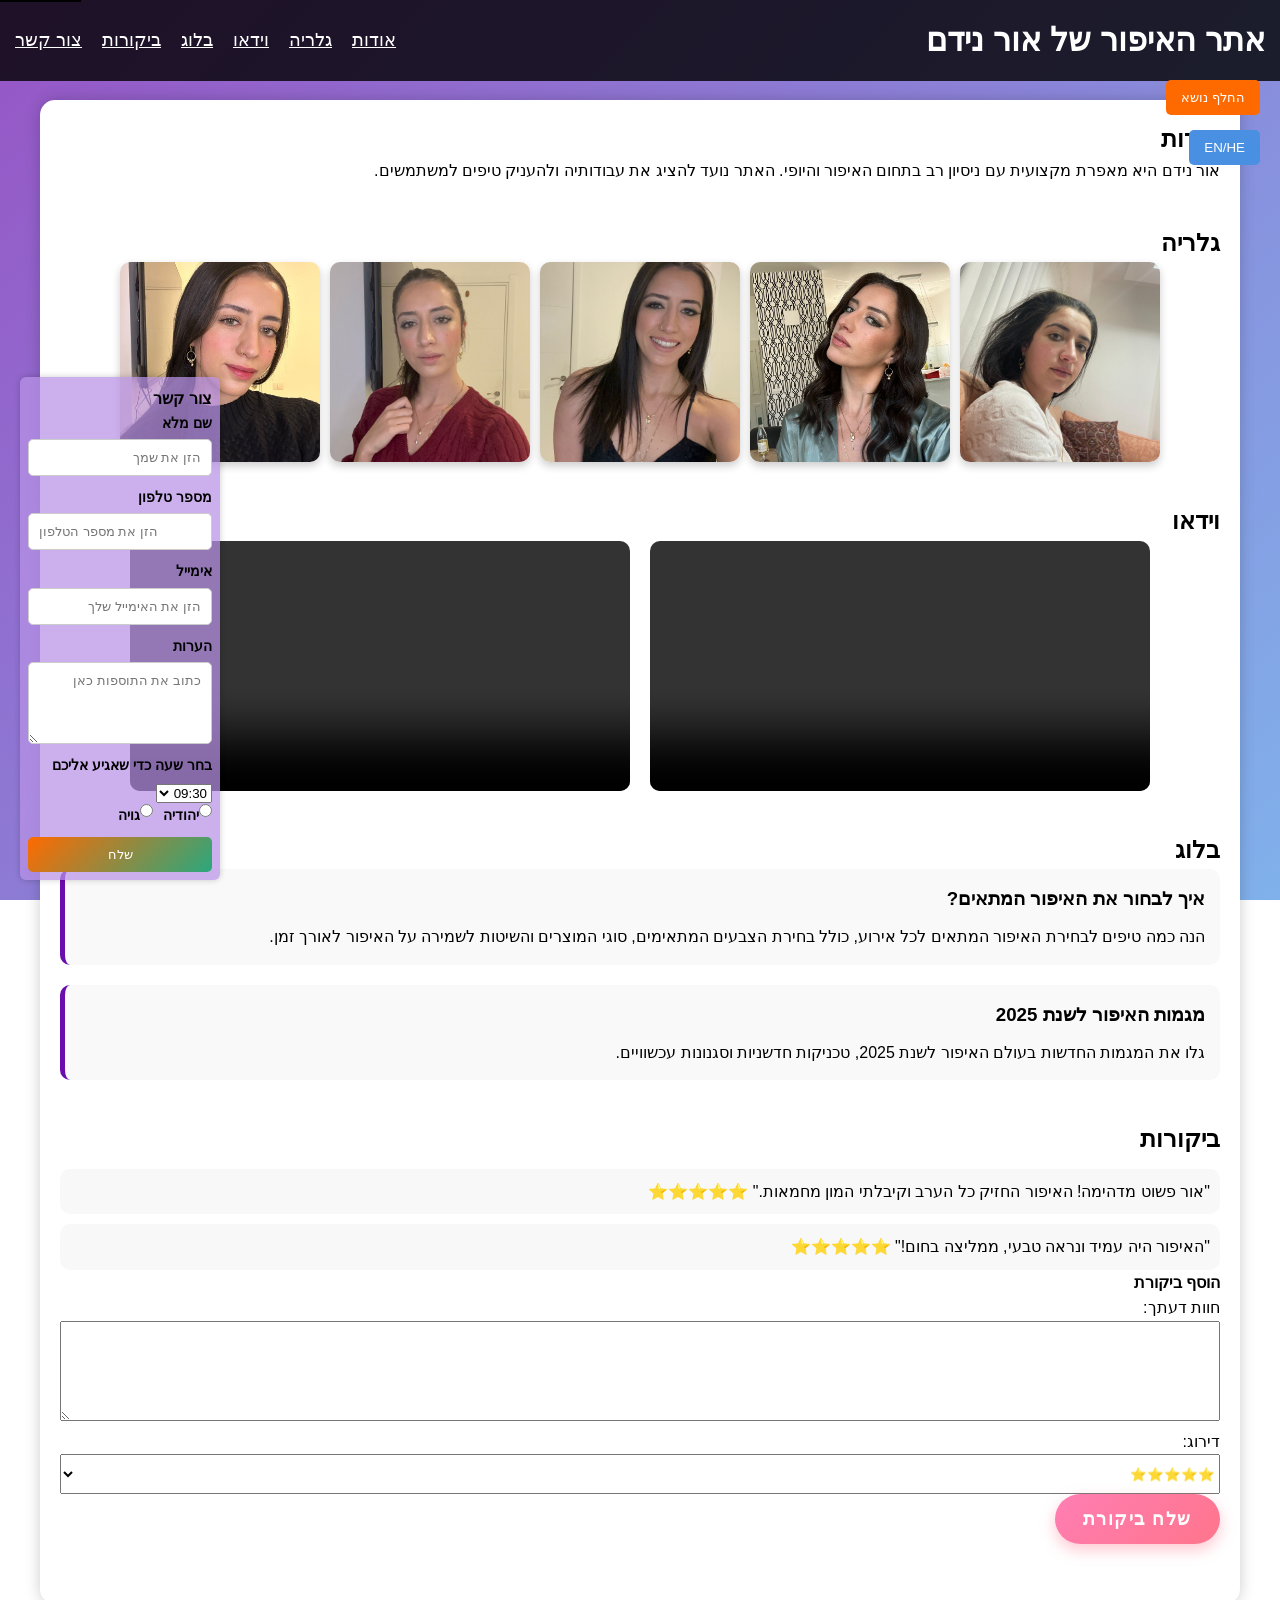
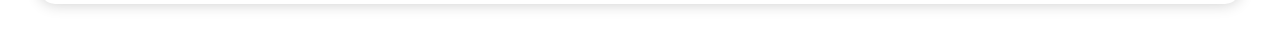
==== commit e57bd98a: "הוספת assets" ====
--- a/אתר/index.html
+++ b/אתר/index.html
@@ -38,11 +38,11 @@
         <section id="gallery" tabindex="0">
             <h2>גלריה</h2>
             <div class="gallery">
-                <img src="orImage.jpg" alt="איפור דוגמנית" loading="lazy" tabindex="0">
-                <img src="OrIm.jpg" alt="איפור ערב" loading="lazy" tabindex="0">
-                <img src="OrIm2.jpg" alt="איפור כלות" loading="lazy" tabindex="0">
-                <img src="OrIm3.jpg" alt="איפור אישי" loading="lazy" tabindex="0">
-                <img src="OrIm4.jpg" alt="איפור טבעי" loading="lazy" tabindex="0">
+                <img src="./assets/images/orImage.jpg" alt="איפור דוגמנית" loading="lazy" tabindex="0">
+                <img src="./assets/images/OrIm.jpg" alt="איפור ערב" loading="lazy" tabindex="0">
+                <img src="./assets/images/OrIm2.jpg" alt="איפור כלות" loading="lazy" tabindex="0">
+                <img src="./assets/images/OrIm3.jpg" alt="איפור אישי" loading="lazy" tabindex="0">
+                <img src="./assets/images/OrIm4.jpg" alt="איפור טבעי" loading="lazy" tabindex="0">
             </div>
         </section>
         <!-- 221: Videos Section -->
@@ -50,11 +50,11 @@
             <h2>וידאו</h2>
             <div class="video-container">
                 <video controls aria-label="וידאו הדגמה 1" tabindex="0">
-                    <source src="vidOr2.mp4" type="video/mp4">
+                    <source src="./assets/videos/vidOr2.mp4" type="video/mp4">
                     הדפדפן שלך אינו תומך בווידאו.
                 </video>
                 <video controls aria-label="וידאו הדגמה 2" tabindex="0">
-                    <source src="vidOr.mp4" type="video/mp4">
+                    <source src="./assets/videos/vidOr.mp4" type="video/mp4">
                     הדפדפן שלך אינו תומך בווידאו.
                 </video>
             </div>
@@ -97,22 +97,9 @@
                     <option value="1">⭐</option>
                 </select>
                 
-                <button type="submit" style="
-            background: linear-gradient(135deg, #ff7eb3, #ff758c);
-            color: white;
-            font-size: 18px;
-            font-weight: bold;
-            padding: 14px 28px;
-            border: none;
-            border-radius: 50px;
-            cursor: pointer;
-            transition: all 0.4s ease-in-out;
-            box-shadow: 0 6px 15px rgba(255, 117, 140, 0.4);
-            text-transform: uppercase;
-            letter-spacing: 1.5px;
-            position: relative;
-            overflow: hidden;
-        " onmouseover="this.style.background='linear-gradient(135deg, #ff758c, #ff7eb3)'; 
+                <button id= "reviewBtn"  type="submit" 
+            
+         onmouseover="this.style.background='linear-gradient(135deg, #ff758c, #ff7eb3)'; 
                        this.style.transform='scale(1.1)'; 
                        this.style.boxShadow='0 8px 20px rgba(255, 117, 140, 0.6)';" 
           onmouseout="this.style.background='linear-gradient(135deg, #ff7eb3, #ff758c)'; 
--- a/אתר/style.css
+++ b/אתר/style.css
@@ -326,4 +326,20 @@
 body.dark .modal-close {
     color: #e0e0e0;
 }
-/* 181 */+#reviewBtn{
+    background: linear-gradient(135deg, #ff7eb3, #ff758c);
+    color: white;
+    font-size: 18px;
+    font-weight: bold;
+    padding: 14px 28px;
+    border: none;
+    border-radius: 50px;
+    cursor: pointer;
+    transition: all 0.4s ease-in-out;
+    box-shadow: 0 6px 15px rgba(255, 117, 140, 0.4);
+    text-transform: uppercase;
+    letter-spacing: 1.5px;
+    position: relative;
+    overflow: hidden;
+
+}
